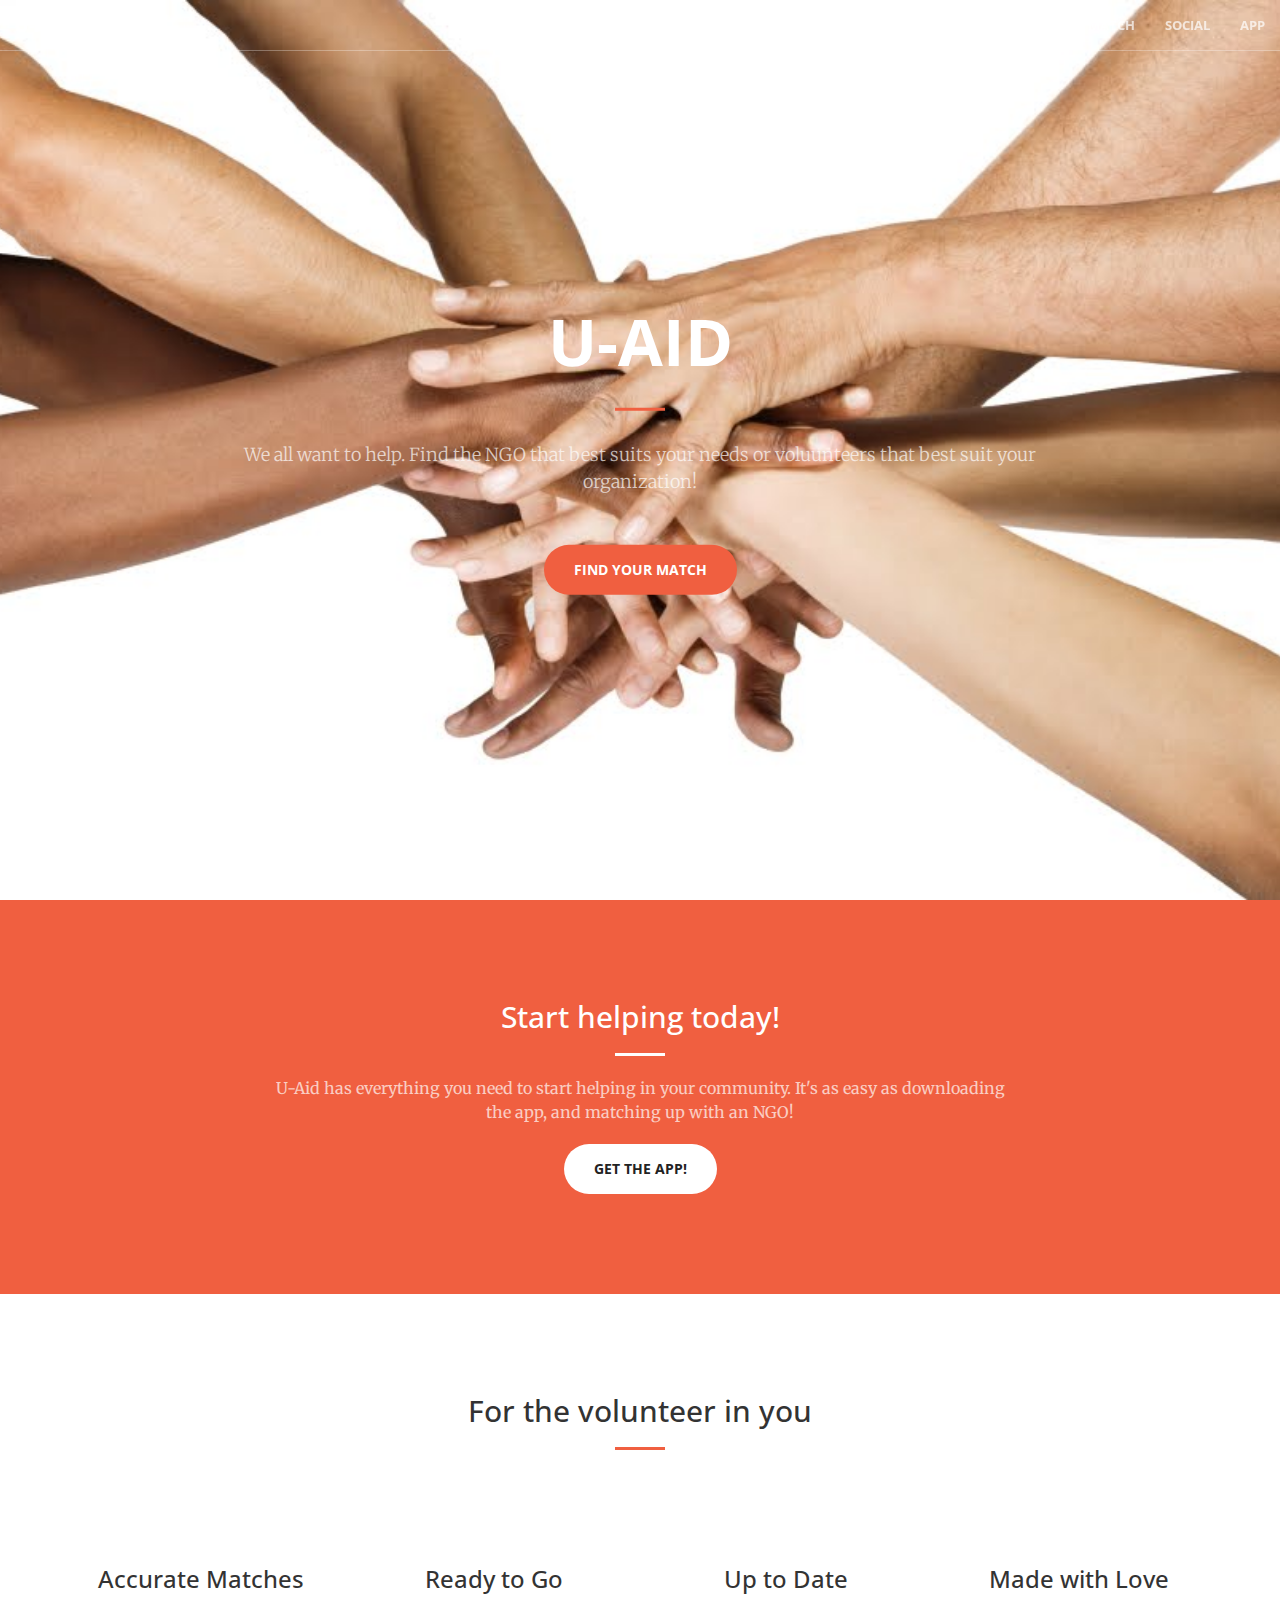
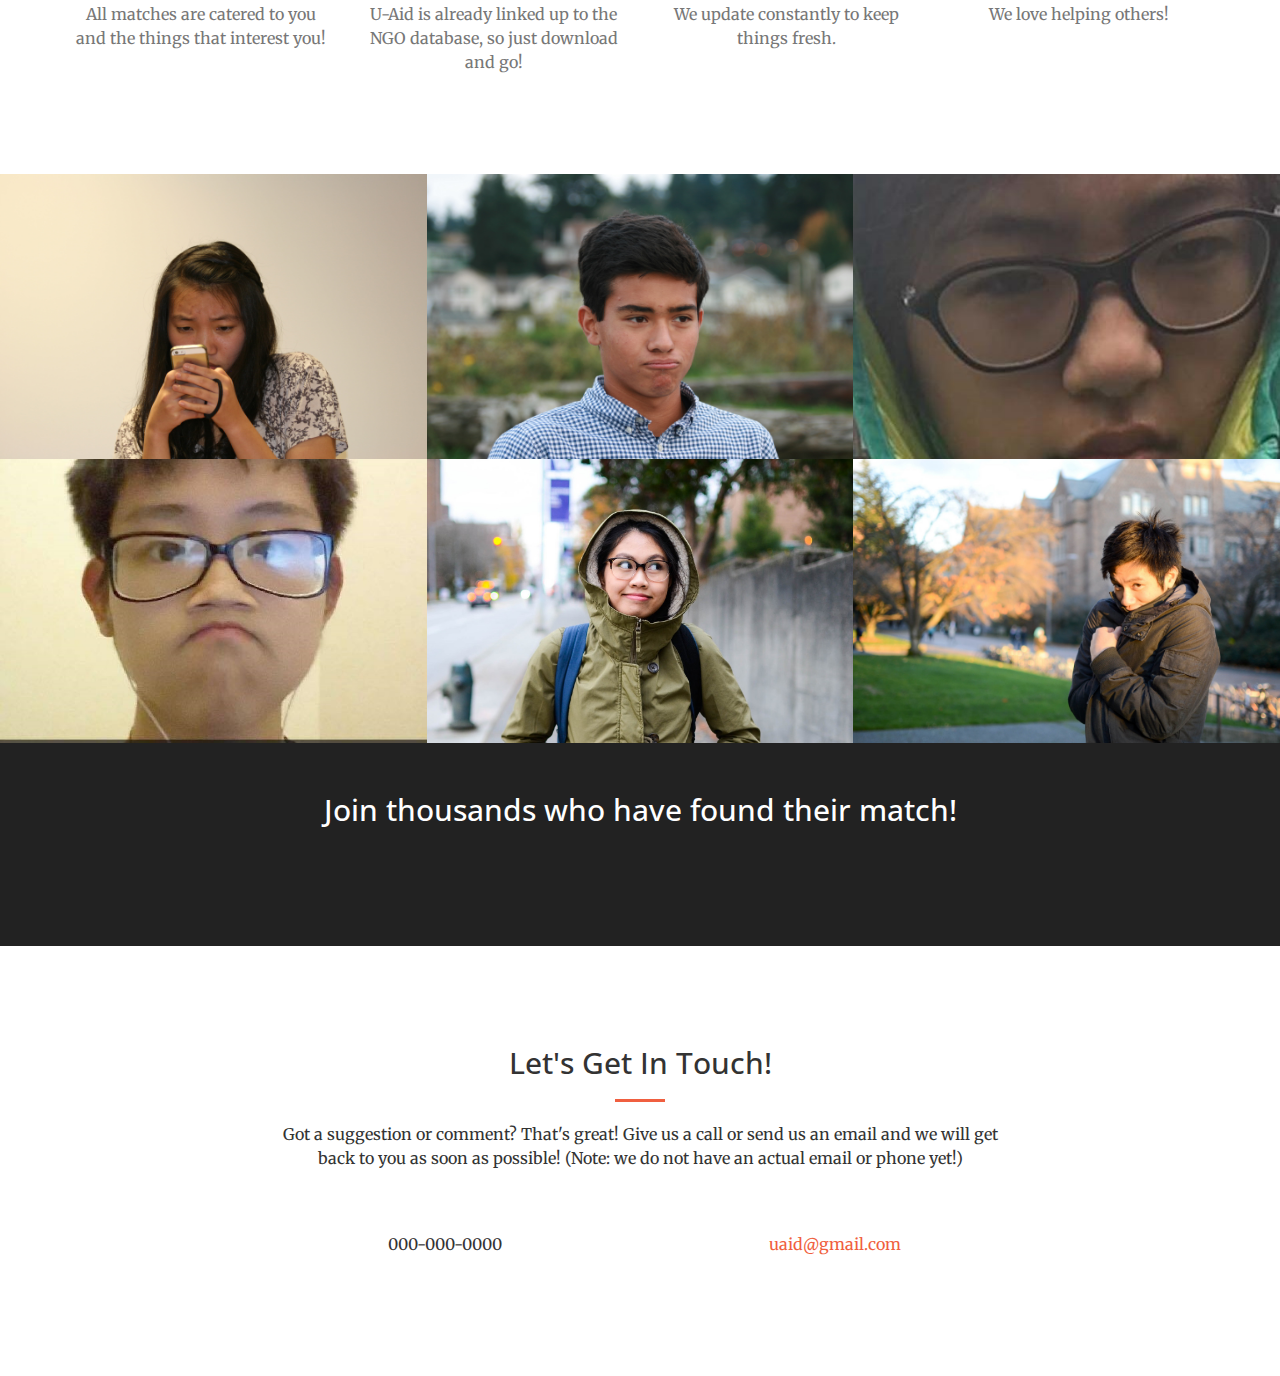
==== index.html @ 9ac2a910 "initial commit with homepage" ====
<!DOCTYPE html>
<html lang="en">

<head>

    <meta charset="utf-8">
    <meta http-equiv="X-UA-Compatible" content="IE=edge">
    <meta name="viewport" content="width=device-width, initial-scale=1">
    <meta name="description" content="">
    <meta name="author" content="">

    <title>U-Aid</title>

    <!-- Bootstrap Core CSS -->
    <link rel="stylesheet" href="css/bootstrap.min.css" type="text/css">

    <!-- Custom Fonts -->
    <link href='http://fonts.googleapis.com/css?family=Open+Sans:300italic,400italic,600italic,700italic,800italic,400,300,600,700,800' rel='stylesheet' type='text/css'>
    <link href='http://fonts.googleapis.com/css?family=Merriweather:400,300,300italic,400italic,700,700italic,900,900italic' rel='stylesheet' type='text/css'>
    <link rel="stylesheet" href="font-awesome/css/font-awesome.min.css" type="text/css">

    <!-- Plugin CSS -->
    <link rel="stylesheet" href="css/animate.min.css" type="text/css">

    <!-- Custom CSS -->
    <link rel="stylesheet" href="css/creative.css" type="text/css">

    <!-- HTML5 Shim and Respond.js IE8 support of HTML5 elements and media queries -->
    <!-- WARNING: Respond.js doesn't work if you view the page via file:// -->
    <!--[if lt IE 9]>
        <script src="https://oss.maxcdn.com/libs/html5shiv/3.7.0/html5shiv.js"></script>
        <script src="https://oss.maxcdn.com/libs/respond.js/1.4.2/respond.min.js"></script>
    <![endif]-->

</head>

<body id="page-top">

    <nav id="mainNav" class="navbar navbar-default navbar-fixed-top">
        <div class="container-fluid">
            <!-- Brand and toggle get grouped for better mobile display -->
            <div class="navbar-header">
                <button type="button" class="navbar-toggle collapsed" data-toggle="collapse" data-target="#bs-example-navbar-collapse-1">
                    <span class="sr-only">Toggle navigation</span>
                    <span class="icon-bar"></span>
                    <span class="icon-bar"></span>
                    <span class="icon-bar"></span>
                </button>
                <a class="navbar-brand page-scroll" href="#page-top">U-Aid</a>
            </div>

            <!-- Collect the nav links, forms, and other content for toggling -->
            <div class="collapse navbar-collapse" id="bs-example-navbar-collapse-1">
                <ul class="nav navbar-nav navbar-right">
                    <li>
                        <a class="page-scroll" href="#about">About</a>
                    </li>
                    <li>
                        <a class="page-scroll" href="#services">Find your Match</a>
                    </li>
                    <li>
                        <a class="page-scroll" href="#portfolio">Social</a>
                    </li>
                    <li>
                        <a class="page-scroll" href="#contact">App</a>
                    </li>
                </ul>
            </div>
            <!-- /.navbar-collapse -->
        </div>
        <!-- /.container-fluid -->
    </nav>

    <header>
        <div class="header-content">
            <div class="header-content-inner">
                <h1>U-Aid</h1>
                <hr>
                <p>We all want to help. Find the NGO that best suits your needs or voluunteers that best suit your organization!</p>
                <a href="#about" class="btn btn-primary btn-xl page-scroll">Find your match</a>
            </div>
        </div>
    </header>

    <section class="bg-primary" id="about">
        <div class="container">
            <div class="row">
                <div class="col-lg-8 col-lg-offset-2 text-center">
                    <h2 class="section-heading">Start helping today!</h2>
                    <hr class="light">
                    <p class="text-faded">U-Aid has everything you need to start helping in your community. It's as easy as downloading the app, and matching up with an NGO!</p>
                    <a href="#Portfolio" class="btn btn-default btn-xl">Get the app!</a>
                </div>
            </div>
        </div>
    </section>

    <section id="services">
        <div class="container">
            <div class="row">
                <div class="col-lg-12 text-center">
                    <h2 class="section-heading">For the volunteer in you</h2>
                    <hr class="primary">
                </div>
            </div>
        </div>
        <div class="container">
            <div class="row">
                <div class="col-lg-3 col-md-6 text-center">
                    <div class="service-box">
                        <i class="fa fa-4x fa-diamond wow bounceIn text-primary"></i>
                        <h3>Accurate Matches</h3>
                        <p class="text-muted">All matches are catered to you and the things that interest you!</p>
                    </div>
                </div>
                <div class="col-lg-3 col-md-6 text-center">
                    <div class="service-box">
                        <i class="fa fa-4x fa-paper-plane wow bounceIn text-primary" data-wow-delay=".1s"></i>
                        <h3>Ready to Go</h3>
                        <p class="text-muted">U-Aid is already linked up to the NGO database, so just download and go!</p>
                    </div>
                </div>
                <div class="col-lg-3 col-md-6 text-center">
                    <div class="service-box">
                        <i class="fa fa-4x fa-newspaper-o wow bounceIn text-primary" data-wow-delay=".2s"></i>
                        <h3>Up to Date</h3>
                        <p class="text-muted">We update constantly to keep things fresh.</p>
                    </div>
                </div>
                <div class="col-lg-3 col-md-6 text-center">
                    <div class="service-box">
                        <i class="fa fa-4x fa-heart wow bounceIn text-primary" data-wow-delay=".3s"></i>
                        <h3>Made with Love</h3>
                        <p class="text-muted">We love helping others!</p>
                    </div>
                </div>
            </div>
        </div>
    </section>

    <section class="no-padding" id="portfolio">
        <div class="container-fluid">
            <div class="row no-gutter">
                <div class="col-lg-4 col-sm-6">
                    <a href="#" class="portfolio-box">
                        <img src="img/portfolio/1.jpg" class="img-responsive" alt="">
                        <div class="portfolio-box-caption">
                            <div class="portfolio-box-caption-content">
                                <div class="project-category text-faded">
                                    Katherine
                                </div>
                                <div class="project-name">
                                    Found her match with Un TECHO!
                                </div>
                            </div>
                        </div>
                    </a>
                </div>
                <div class="col-lg-4 col-sm-6">
                    <a href="#" class="portfolio-box">
                        <img src="img/portfolio/2.jpg" class="img-responsive" alt="">
                        <div class="portfolio-box-caption">
                            <div class="portfolio-box-caption-content">
                                <div class="project-category text-faded">
                                    Oliver
                                </div>
                                <div class="project-name">
                                    Wants to provide school tutoring!
                                </div>
                            </div>
                        </div>
                    </a>
                </div>
                <div class="col-lg-4 col-sm-6">
                    <a href="#" class="portfolio-box">
                        <img src="img/portfolio/3.jpg" class="img-responsive" alt="">
                        <div class="portfolio-box-caption">
                            <div class="portfolio-box-caption-content">
                                <div class="project-category text-faded">
                                    Allison
                                </div>
                                <div class="project-name">
                                    Really likes helping others
                                </div>
                            </div>
                        </div>
                    </a>
                </div>
                <div class="col-lg-4 col-sm-6">
                    <a href="#" class="portfolio-box">
                        <img src="img/portfolio/4.jpg" class="img-responsive" alt="">
                        <div class="portfolio-box-caption">
                            <div class="portfolio-box-caption-content">
                                <div class="project-category text-faded">
                                    Alex
                                </div>
                                <div class="project-name">
                                    Found his match with Fundacion SI!
                                </div>
                            </div>
                        </div>
                    </a>
                </div>
                <div class="col-lg-4 col-sm-6">
                    <a href="#" class="portfolio-box">
                        <img src="img/portfolio/5.jpg" class="img-responsive" alt="">
                        <div class="portfolio-box-caption">
                            <div class="portfolio-box-caption-content">
                                <div class="project-category text-faded">
                                    Reine
                                </div>
                                <div class="project-name">
                                    Found her match with her passion for photography!
                                </div>
                            </div>
                        </div>
                    </a>
                </div>
                <div class="col-lg-4 col-sm-6">
                    <a href="#" class="portfolio-box">
                        <img src="img/portfolio/6.jpg" class="img-responsive" alt="">
                        <div class="portfolio-box-caption">
                            <div class="portfolio-box-caption-content">
                                <div class="project-category text-faded">
                                    Howard
                                </div>
                                <div class="project-name">
                                    Found his match with Proyecto Persiana
                                </div>
                            </div>
                        </div>
                    </a>
                </div>
            </div>
        </div>
    </section>

    <aside class="bg-dark">
        <div class="container text-center">
            <div class="call-to-action">
                <h2>Join thousands who have found their match!</h2>
                <a href="#" class="btn btn-default btn-xl wow tada">Get the App!</a>
            </div>
        </div>
    </aside>

    <section id="contact">
        <div class="container">
            <div class="row">
                <div class="col-lg-8 col-lg-offset-2 text-center">
                    <h2 class="section-heading">Let's Get In Touch!</h2>
                    <hr class="primary">
                    <p>Got a suggestion or comment? That's great! Give us a call or send us an email and we will get back to you as soon as possible! (Note: we do not have an actual email or phone yet!)</p>
                </div>
                <div class="col-lg-4 col-lg-offset-2 text-center">
                    <i class="fa fa-phone fa-3x wow bounceIn"></i>
                    <p>000-000-0000</p>
                </div>
                <div class="col-lg-4 text-center">
                    <i class="fa fa-envelope-o fa-3x wow bounceIn" data-wow-delay=".1s"></i>
                    <p><a href="mailto:your-email@your-domain.com">uaid@gmail.com</a></p>
                </div>
            </div>
        </div>
    </section>

    <!-- jQuery -->
    <script src="js/jquery.js"></script>

    <!-- Bootstrap Core JavaScript -->
    <script src="js/bootstrap.min.js"></script>

    <!-- Plugin JavaScript -->
    <script src="js/jquery.easing.min.js"></script>
    <script src="js/jquery.fittext.js"></script>
    <script src="js/wow.min.js"></script>

    <!-- Custom Theme JavaScript -->
    <script src="js/creative.js"></script>

</html>
---- css/creative.css ----
/*!
 * Start Bootstrap - Creative Bootstrap Theme (http://startbootstrap.com)
 * Code licensed under the Apache License v2.0.
 * For details, see http://www.apache.org/licenses/LICENSE-2.0.
 */

html,
body {
    width: 100%;
    height: 100%;
}

::-webkit-scrollbar {
    display: none;
}

body {
    font-family: Merriweather,'Helvetica Neue',Arial,sans-serif;
}

hr {
    max-width: 50px;
    border-color: #f05f40;
    border-width: 3px;
}

hr.light {
    border-color: #fff;
}

a {
    color: #f05f40;
    -webkit-transition: all .35s;
    -moz-transition: all .35s;
    transition: all .35s;
}

a:hover,
a:focus {
    color: #eb3812;
}

h1,
h2,
h3,
h4,
h5,
h6 {
    font-family: 'Open Sans','Helvetica Neue',Arial,sans-serif;
}

p {
    margin-bottom: 20px;
    font-size: 16px;
    line-height: 1.5;
}

.bg-primary {
    background-color: #f05f40;
}

.bg-dark {
    color: #fff;
    background-color: #222;
}

.text-faded {
    color: rgba(255,255,255,.7);
}

section {
    padding: 100px 0;
}

aside {
    padding: 50px 0;
}

.no-padding {
    padding: 0;
}

.navbar-default {
    border-color: rgba(34,34,34,.05);
    font-family: 'Open Sans','Helvetica Neue',Arial,sans-serif;
    background-color: #fff;
    -webkit-transition: all .35s;
    -moz-transition: all .35s;
    transition: all .35s;
}

.navbar-default .navbar-header .navbar-brand {
    text-transform: uppercase;
    font-family: 'Open Sans','Helvetica Neue',Arial,sans-serif;
    font-weight: 700;
    color: #f05f40;
}

.navbar-default .navbar-header .navbar-brand:hover,
.navbar-default .navbar-header .navbar-brand:focus {
    color: #eb3812;
}

.navbar-default .nav > li>a,
.navbar-default .nav>li>a:focus {
    text-transform: uppercase;
    font-size: 13px;
    font-weight: 700;
    color: #222;
}

.navbar-default .nav > li>a:hover,
.navbar-default .nav>li>a:focus:hover {
    color: #f05f40;
}

.navbar-default .nav > li.active>a,
.navbar-default .nav>li.active>a:focus {
    color: #f05f40!important;
    background-color: transparent;
}

.navbar-default .nav > li.active>a:hover,
.navbar-default .nav>li.active>a:focus:hover {
    background-color: transparent;
}

@media(min-width:768px) {
    .navbar-default {
        border-color: rgba(255,255,255,.3);
        background-color: transparent;
    }

    .navbar-default .navbar-header .navbar-brand {
        color: rgba(255,255,255,.7);
    }

    .navbar-default .navbar-header .navbar-brand:hover,
    .navbar-default .navbar-header .navbar-brand:focus {
        color: #fff;
    }

    .navbar-default .nav > li>a,
    .navbar-default .nav>li>a:focus {
        color: rgba(255,255,255,.7);
    }

    .navbar-default .nav > li>a:hover,
    .navbar-default .nav>li>a:focus:hover {
        color: #fff;
    }

    .navbar-default.affix {
        border-color: rgba(34,34,34,.05);
        background-color: #fff;
    }

    .navbar-default.affix .navbar-header .navbar-brand {
        font-size: 14px;
        color: #f05f40;
    }

    .navbar-default.affix .navbar-header .navbar-brand:hover,
    .navbar-default.affix .navbar-header .navbar-brand:focus {
        color: #eb3812;
    }

    .navbar-default.affix .nav > li>a,
    .navbar-default.affix .nav>li>a:focus {
        color: #222;
    }

    .navbar-default.affix .nav > li>a:hover,
    .navbar-default.affix .nav>li>a:focus:hover {
        color: #f05f40;
    }
}

header {
    position: relative;
    width: 100%;
    min-height: auto;
    text-align: center;
    color: #fff;
    background-image: url(../img/helping-hands.jpg);
    background-position: center;
    -webkit-background-size: cover;
    -moz-background-size: cover;
    background-size: cover;
    -o-background-size: cover;
}

header .header-content {
    position: relative;
    width: 100%;
    padding: 100px 15px;
    text-align: center;
}

header .header-content .header-content-inner h1 {
    margin-top: 0;
    margin-bottom: 0;
    text-transform: uppercase;
    font-weight: 700;
}

header .header-content .header-content-inner hr {
    margin: 30px auto;
}

header .header-content .header-content-inner p {
    margin-bottom: 50px;
    font-size: 16px;
    font-weight: 300;
    color: rgba(255,255,255,.7);
}

@media(min-width:768px) {
    header {
        min-height: 100%;
    }

    header .header-content {
        position: absolute;
        top: 50%;
        padding: 0 50px;
        -webkit-transform: translateY(-50%);
        -ms-transform: translateY(-50%);
        transform: translateY(-50%);
    }

    header .header-content .header-content-inner {
        margin-right: auto;
        margin-left: auto;
        max-width: 1000px;
    }

    header .header-content .header-content-inner p {
        margin-right: auto;
        margin-left: auto;
        max-width: 80%;
        font-size: 18px;
    }
}

.section-heading {
    margin-top: 0;
}

.service-box {
    margin: 50px auto 0;
    max-width: 400px;
}

@media(min-width:992px) {
    .service-box {
        margin: 20px auto 0;
    }
}

.service-box p {
    margin-bottom: 0;
}

.portfolio-box {
    display: block;
    position: relative;
    margin: 0 auto;
    max-width: 650px;
}

.portfolio-box .portfolio-box-caption {
    display: block;
    position: absolute;
    bottom: 0;
    width: 100%;
    height: 100%;
    text-align: center;
    color: #fff;
    opacity: 0;
    background: rgba(240,95,64,.9);
    -webkit-transition: all .35s;
    -moz-transition: all .35s;
    transition: all .35s;
}

.portfolio-box .portfolio-box-caption .portfolio-box-caption-content {
    position: absolute;
    top: 50%;
    width: 100%;
    text-align: center;
    transform: translateY(-50%);
}

.portfolio-box .portfolio-box-caption .portfolio-box-caption-content .project-category,
.portfolio-box .portfolio-box-caption .portfolio-box-caption-content .project-name {
    padding: 0 15px;
    font-family: 'Open Sans','Helvetica Neue',Arial,sans-serif;
}

.portfolio-box .portfolio-box-caption .portfolio-box-caption-content .project-category {
    text-transform: uppercase;
    font-size: 14px;
    font-weight: 600;
}

.portfolio-box .portfolio-box-caption .portfolio-box-caption-content .project-name {
    font-size: 18px;
}

.portfolio-box:hover .portfolio-box-caption {
    opacity: 1;
}

@media(min-width:768px) {
    .portfolio-box .portfolio-box-caption .portfolio-box-caption-content .project-category {
        font-size: 16px;
    }

    .portfolio-box .portfolio-box-caption .portfolio-box-caption-content .project-name {
        font-size: 22px;
    }
}

.call-to-action h2 {
    margin: 0 auto 20px;
}

.text-primary {
    color: #f05f40;
}

.no-gutter > [class*=col-] {
    padding-right: 0;
    padding-left: 0;
}

.btn-default {
    border-color: #fff;
    color: #222;
    background-color: #fff;
    -webkit-transition: all .35s;
    -moz-transition: all .35s;
    transition: all .35s;
}

.btn-default:hover,
.btn-default:focus,
.btn-default.focus,
.btn-default:active,
.btn-default.active,
.open > .dropdown-toggle.btn-default {
    border-color: #ededed;
    color: #222;
    background-color: #f2f2f2;
}

.btn-default:active,
.btn-default.active,
.open > .dropdown-toggle.btn-default {
    background-image: none;
}

.btn-default.disabled,
.btn-default[disabled],
fieldset[disabled] .btn-default,
.btn-default.disabled:hover,
.btn-default[disabled]:hover,
fieldset[disabled] .btn-default:hover,
.btn-default.disabled:focus,
.btn-default[disabled]:focus,
fieldset[disabled] .btn-default:focus,
.btn-default.disabled.focus,
.btn-default[disabled].focus,
fieldset[disabled] .btn-default.focus,
.btn-default.disabled:active,
.btn-default[disabled]:active,
fieldset[disabled] .btn-default:active,
.btn-default.disabled.active,
.btn-default[disabled].active,
fieldset[disabled] .btn-default.active {
    border-color: #fff;
    background-color: #fff;
}

.btn-default .badge {
    color: #fff;
    background-color: #222;
}

.btn-primary {
    border-color: #f05f40;
    color: #fff;
    background-color: #f05f40;
    -webkit-transition: all .35s;
    -moz-transition: all .35s;
    transition: all .35s;
}

.btn-primary:hover,
.btn-primary:focus,
.btn-primary.focus,
.btn-primary:active,
.btn-primary.active,
.open > .dropdown-toggle.btn-primary {
    border-color: #ed431f;
    color: #fff;
    background-color: #ee4b28;
}

.btn-primary:active,
.btn-primary.active,
.open > .dropdown-toggle.btn-primary {
    background-image: none;
}

.btn-primary.disabled,
.btn-primary[disabled],
fieldset[disabled] .btn-primary,
.btn-primary.disabled:hover,
.btn-primary[disabled]:hover,
fieldset[disabled] .btn-primary:hover,
.btn-primary.disabled:focus,
.btn-primary[disabled]:focus,
fieldset[disabled] .btn-primary:focus,
.btn-primary.disabled.focus,
.btn-primary[disabled].focus,
fieldset[disabled] .btn-primary.focus,
.btn-primary.disabled:active,
.btn-primary[disabled]:active,
fieldset[disabled] .btn-primary:active,
.btn-primary.disabled.active,
.btn-primary[disabled].active,
fieldset[disabled] .btn-primary.active {
    border-color: #f05f40;
    background-color: #f05f40;
}

.btn-primary .badge {
    color: #f05f40;
    background-color: #fff;
}

.btn {
    border: 0;
    border-radius: 300px;
    text-transform: uppercase;
    font-family: 'Open Sans','Helvetica Neue',Arial,sans-serif;
    font-weight: 700;
}

.btn-xl {
    padding: 15px 30px;
}

::-moz-selection {
    text-shadow: none;
    color: #fff;
    background: #222;
}

::selection {
    text-shadow: none;
    color: #fff;
    background: #222;
}

img::selection {
    color: #fff;
    background: 0 0;
}

img::-moz-selection {
    color: #fff;
    background: 0 0;
}

body {
    webkit-tap-highlight-color: #222;
}
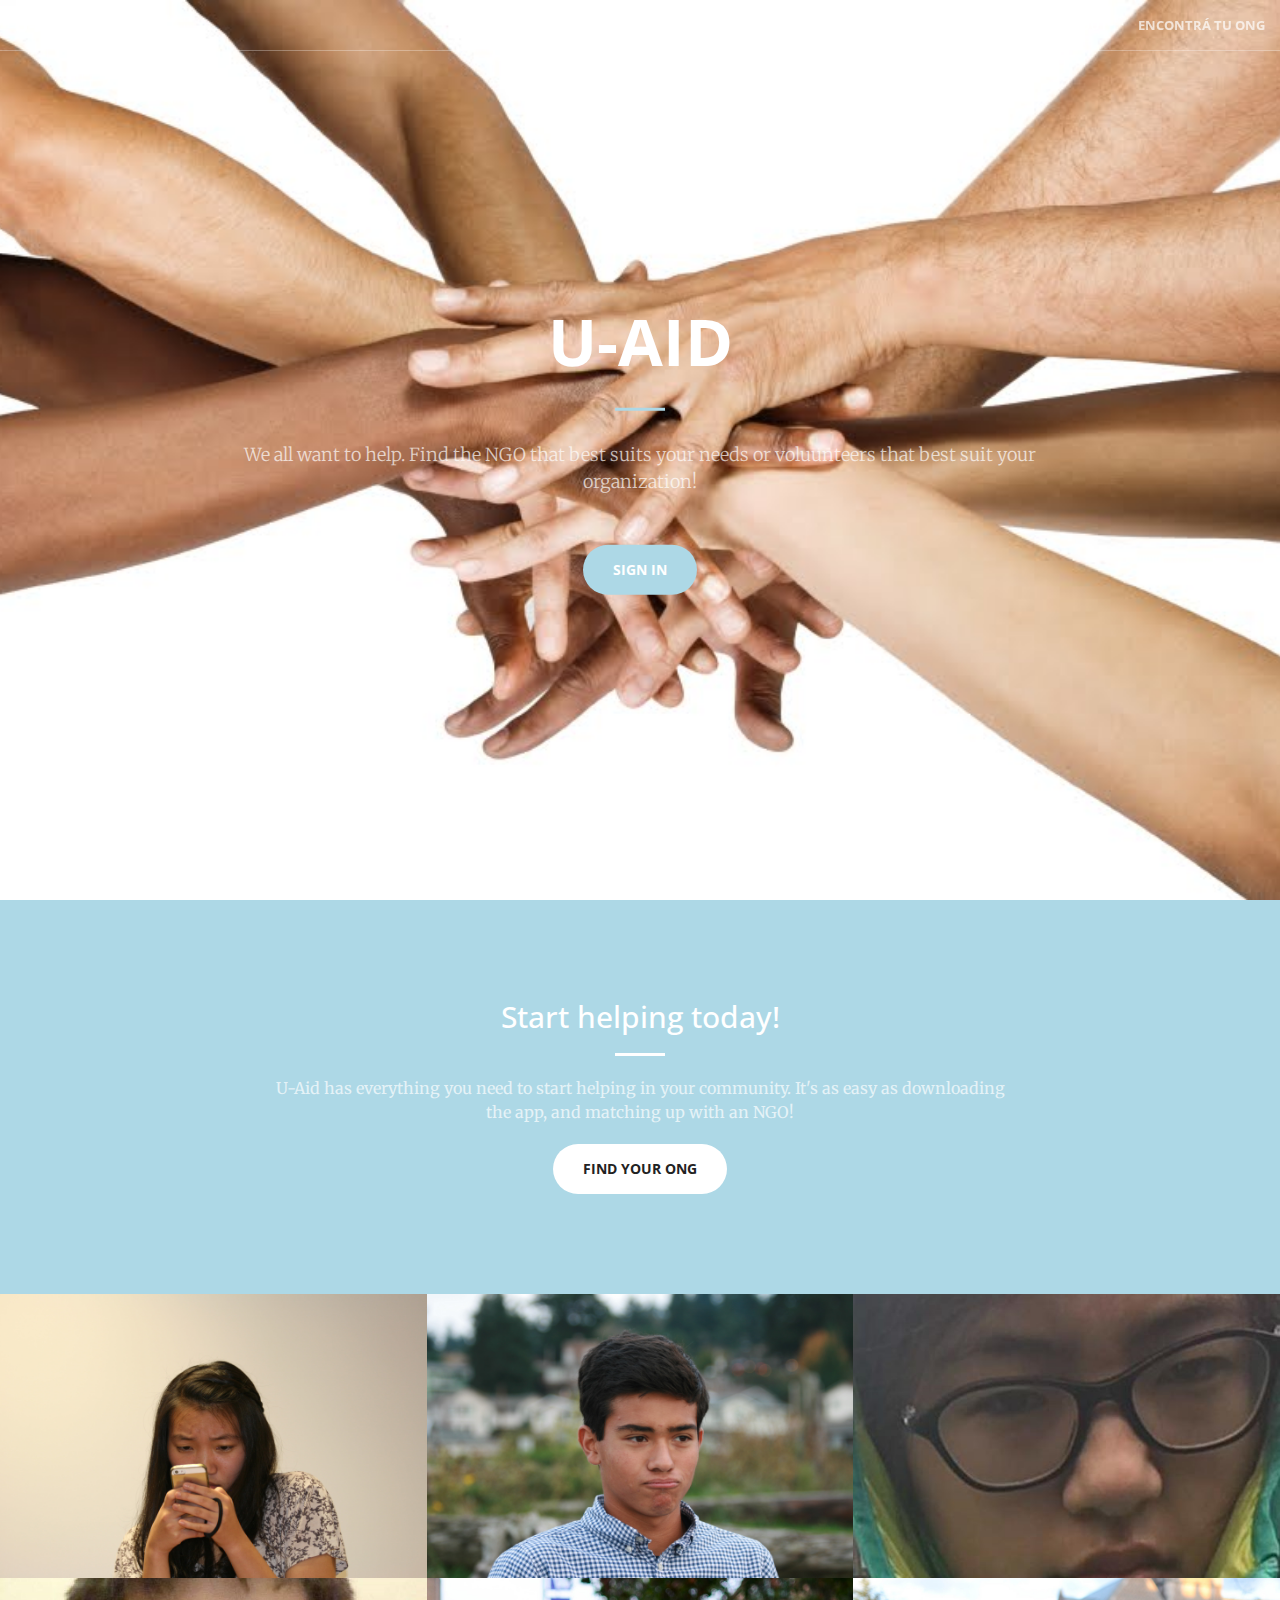
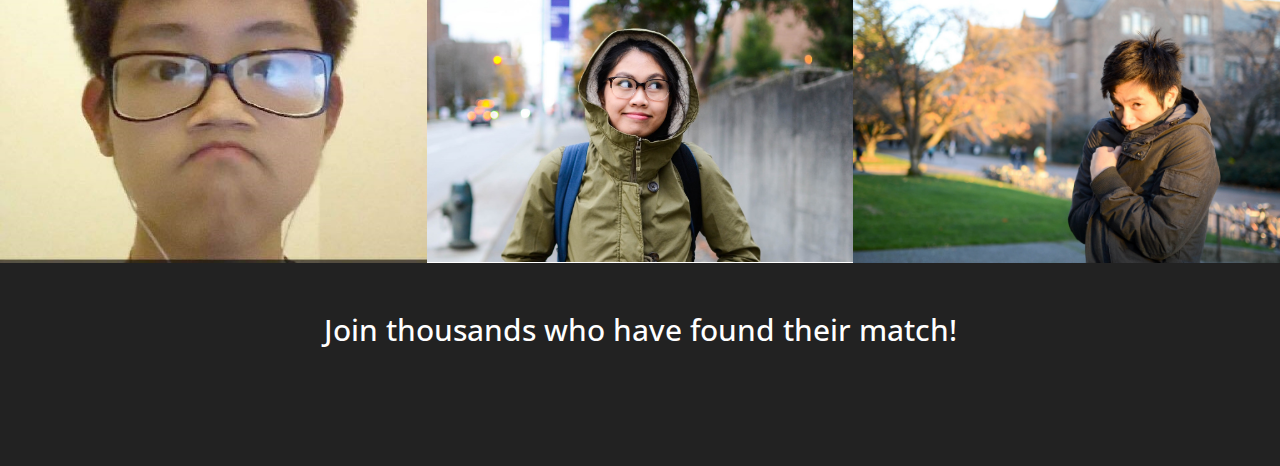
==== commit 06d71af8: "primeros cambios" ====
--- a/index.html
+++ b/index.html
@@ -56,13 +56,7 @@
                         <a class="page-scroll" href="#about">About</a>
                     </li>
                     <li>
-                        <a class="page-scroll" href="#services">Find your Match</a>
-                    </li>
-                    <li>
-                        <a class="page-scroll" href="#portfolio">Social</a>
-                    </li>
-                    <li>
-                        <a class="page-scroll" href="#contact">App</a>
+                        <a class="page-scroll" href="#services">Encontrá tu ONG</a>
                     </li>
                 </ul>
             </div>
@@ -77,7 +71,7 @@
                 <h1>U-Aid</h1>
                 <hr>
                 <p>We all want to help. Find the NGO that best suits your needs or voluunteers that best suit your organization!</p>
-                <a href="#about" class="btn btn-primary btn-xl page-scroll">Find your match</a>
+                <a href="#about" class="btn btn-primary btn-xl page-scroll">Sign In</a>
             </div>
         </div>
     </header>
@@ -89,50 +83,7 @@
                     <h2 class="section-heading">Start helping today!</h2>
                     <hr class="light">
                     <p class="text-faded">U-Aid has everything you need to start helping in your community. It's as easy as downloading the app, and matching up with an NGO!</p>
-                    <a href="#Portfolio" class="btn btn-default btn-xl">Get the app!</a>
-                </div>
-            </div>
-        </div>
-    </section>
-
-    <section id="services">
-        <div class="container">
-            <div class="row">
-                <div class="col-lg-12 text-center">
-                    <h2 class="section-heading">For the volunteer in you</h2>
-                    <hr class="primary">
-                </div>
-            </div>
-        </div>
-        <div class="container">
-            <div class="row">
-                <div class="col-lg-3 col-md-6 text-center">
-                    <div class="service-box">
-                        <i class="fa fa-4x fa-diamond wow bounceIn text-primary"></i>
-                        <h3>Accurate Matches</h3>
-                        <p class="text-muted">All matches are catered to you and the things that interest you!</p>
-                    </div>
-                </div>
-                <div class="col-lg-3 col-md-6 text-center">
-                    <div class="service-box">
-                        <i class="fa fa-4x fa-paper-plane wow bounceIn text-primary" data-wow-delay=".1s"></i>
-                        <h3>Ready to Go</h3>
-                        <p class="text-muted">U-Aid is already linked up to the NGO database, so just download and go!</p>
-                    </div>
-                </div>
-                <div class="col-lg-3 col-md-6 text-center">
-                    <div class="service-box">
-                        <i class="fa fa-4x fa-newspaper-o wow bounceIn text-primary" data-wow-delay=".2s"></i>
-                        <h3>Up to Date</h3>
-                        <p class="text-muted">We update constantly to keep things fresh.</p>
-                    </div>
-                </div>
-                <div class="col-lg-3 col-md-6 text-center">
-                    <div class="service-box">
-                        <i class="fa fa-4x fa-heart wow bounceIn text-primary" data-wow-delay=".3s"></i>
-                        <h3>Made with Love</h3>
-                        <p class="text-muted">We love helping others!</p>
-                    </div>
+                    <a href="#Portfolio" class="btn btn-default btn-xl">Find your ONG</a>
                 </div>
             </div>
         </div>
@@ -239,30 +190,10 @@
         <div class="container text-center">
             <div class="call-to-action">
                 <h2>Join thousands who have found their match!</h2>
-                <a href="#" class="btn btn-default btn-xl wow tada">Get the App!</a>
+                <a href="#" class="btn btn-default btn-xl wow tada">Empezá a Donar</a>
             </div>
         </div>
     </aside>
-
-    <section id="contact">
-        <div class="container">
-            <div class="row">
-                <div class="col-lg-8 col-lg-offset-2 text-center">
-                    <h2 class="section-heading">Let's Get In Touch!</h2>
-                    <hr class="primary">
-                    <p>Got a suggestion or comment? That's great! Give us a call or send us an email and we will get back to you as soon as possible! (Note: we do not have an actual email or phone yet!)</p>
-                </div>
-                <div class="col-lg-4 col-lg-offset-2 text-center">
-                    <i class="fa fa-phone fa-3x wow bounceIn"></i>
-                    <p>000-000-0000</p>
-                </div>
-                <div class="col-lg-4 text-center">
-                    <i class="fa fa-envelope-o fa-3x wow bounceIn" data-wow-delay=".1s"></i>
-                    <p><a href="mailto:your-email@your-domain.com">uaid@gmail.com</a></p>
-                </div>
-            </div>
-        </div>
-    </section>
 
     <!-- jQuery -->
     <script src="js/jquery.js"></script>
--- a/css/creative.css
+++ b/css/creative.css
@@ -3,478 +3,481 @@
  * Code licensed under the Apache License v2.0.
  * For details, see http://www.apache.org/licenses/LICENSE-2.0.
  */
-
-html,
-body {
-    width: 100%;
-    height: 100%;
-}
-
-::-webkit-scrollbar {
-    display: none;
-}
-
-body {
-    font-family: Merriweather,'Helvetica Neue',Arial,sans-serif;
-}
-
-hr {
-    max-width: 50px;
-    border-color: #f05f40;
-    border-width: 3px;
-}
-
-hr.light {
-    border-color: #fff;
-}
-
-a {
-    color: #f05f40;
-    -webkit-transition: all .35s;
-    -moz-transition: all .35s;
-    transition: all .35s;
-}
-
-a:hover,
-a:focus {
-    color: #eb3812;
-}
-
-h1,
-h2,
-h3,
-h4,
-h5,
-h6 {
-    font-family: 'Open Sans','Helvetica Neue',Arial,sans-serif;
-}
-
-p {
-    margin-bottom: 20px;
-    font-size: 16px;
-    line-height: 1.5;
-}
-
-.bg-primary {
-    background-color: #f05f40;
-}
-
-.bg-dark {
-    color: #fff;
-    background-color: #222;
-}
-
-.text-faded {
-    color: rgba(255,255,255,.7);
-}
-
-section {
-    padding: 100px 0;
-}
-
-aside {
-    padding: 50px 0;
-}
-
-.no-padding {
-    padding: 0;
-}
-
-.navbar-default {
-    border-color: rgba(34,34,34,.05);
-    font-family: 'Open Sans','Helvetica Neue',Arial,sans-serif;
-    background-color: #fff;
-    -webkit-transition: all .35s;
-    -moz-transition: all .35s;
-    transition: all .35s;
-}
-
-.navbar-default .navbar-header .navbar-brand {
-    text-transform: uppercase;
-    font-family: 'Open Sans','Helvetica Neue',Arial,sans-serif;
-    font-weight: 700;
-    color: #f05f40;
-}
-
-.navbar-default .navbar-header .navbar-brand:hover,
-.navbar-default .navbar-header .navbar-brand:focus {
-    color: #eb3812;
-}
-
-.navbar-default .nav > li>a,
-.navbar-default .nav>li>a:focus {
-    text-transform: uppercase;
-    font-size: 13px;
-    font-weight: 700;
-    color: #222;
-}
-
-.navbar-default .nav > li>a:hover,
-.navbar-default .nav>li>a:focus:hover {
-    color: #f05f40;
-}
-
-.navbar-default .nav > li.active>a,
-.navbar-default .nav>li.active>a:focus {
-    color: #f05f40!important;
-    background-color: transparent;
-}
-
-.navbar-default .nav > li.active>a:hover,
-.navbar-default .nav>li.active>a:focus:hover {
-    background-color: transparent;
-}
-
-@media(min-width:768px) {
-    .navbar-default {
-        border-color: rgba(255,255,255,.3);
-        background-color: transparent;
-    }
-
-    .navbar-default .navbar-header .navbar-brand {
-        color: rgba(255,255,255,.7);
-    }
-
-    .navbar-default .navbar-header .navbar-brand:hover,
-    .navbar-default .navbar-header .navbar-brand:focus {
-        color: #fff;
-    }
-
-    .navbar-default .nav > li>a,
-    .navbar-default .nav>li>a:focus {
-        color: rgba(255,255,255,.7);
-    }
-
-    .navbar-default .nav > li>a:hover,
-    .navbar-default .nav>li>a:focus:hover {
-        color: #fff;
-    }
-
-    .navbar-default.affix {
-        border-color: rgba(34,34,34,.05);
-        background-color: #fff;
-    }
-
-    .navbar-default.affix .navbar-header .navbar-brand {
-        font-size: 14px;
-        color: #f05f40;
-    }
-
-    .navbar-default.affix .navbar-header .navbar-brand:hover,
-    .navbar-default.affix .navbar-header .navbar-brand:focus {
-        color: #eb3812;
-    }
-
-    .navbar-default.affix .nav > li>a,
-    .navbar-default.affix .nav>li>a:focus {
-        color: #222;
-    }
-
-    .navbar-default.affix .nav > li>a:hover,
-    .navbar-default.affix .nav>li>a:focus:hover {
-        color: #f05f40;
-    }
-}
-
-header {
-    position: relative;
-    width: 100%;
-    min-height: auto;
-    text-align: center;
-    color: #fff;
-    background-image: url(../img/helping-hands.jpg);
-    background-position: center;
-    -webkit-background-size: cover;
-    -moz-background-size: cover;
-    background-size: cover;
-    -o-background-size: cover;
-}
-
-header .header-content {
-    position: relative;
-    width: 100%;
-    padding: 100px 15px;
+title {
     text-align: center;
 }
 
-header .header-content .header-content-inner h1 {
-    margin-top: 0;
-    margin-bottom: 0;
-    text-transform: uppercase;
-    font-weight: 700;
-}
-
-header .header-content .header-content-inner hr {
-    margin: 30px auto;
-}
-
-header .header-content .header-content-inner p {
-    margin-bottom: 50px;
-    font-size: 16px;
-    font-weight: 300;
-    color: rgba(255,255,255,.7);
-}
-
-@media(min-width:768px) {
-    header {
-        min-height: 100%;
-    }
-
-    header .header-content {
-        position: absolute;
-        top: 50%;
-        padding: 0 50px;
-        -webkit-transform: translateY(-50%);
-        -ms-transform: translateY(-50%);
-        transform: translateY(-50%);
-    }
-
-    header .header-content .header-content-inner {
-        margin-right: auto;
-        margin-left: auto;
-        max-width: 1000px;
-    }
-
-    header .header-content .header-content-inner p {
-        margin-right: auto;
-        margin-left: auto;
-        max-width: 80%;
-        font-size: 18px;
-    }
-}
-
-.section-heading {
-    margin-top: 0;
-}
-
-.service-box {
-    margin: 50px auto 0;
-    max-width: 400px;
-}
-
-@media(min-width:992px) {
-    .service-box {
-        margin: 20px auto 0;
-    }
-}
-
-.service-box p {
-    margin-bottom: 0;
-}
-
-.portfolio-box {
-    display: block;
-    position: relative;
-    margin: 0 auto;
-    max-width: 650px;
-}
-
-.portfolio-box .portfolio-box-caption {
-    display: block;
-    position: absolute;
-    bottom: 0;
-    width: 100%;
-    height: 100%;
-    text-align: center;
-    color: #fff;
-    opacity: 0;
-    background: rgba(240,95,64,.9);
-    -webkit-transition: all .35s;
-    -moz-transition: all .35s;
-    transition: all .35s;
-}
-
-.portfolio-box .portfolio-box-caption .portfolio-box-caption-content {
-    position: absolute;
-    top: 50%;
-    width: 100%;
-    text-align: center;
-    transform: translateY(-50%);
-}
-
-.portfolio-box .portfolio-box-caption .portfolio-box-caption-content .project-category,
-.portfolio-box .portfolio-box-caption .portfolio-box-caption-content .project-name {
-    padding: 0 15px;
-    font-family: 'Open Sans','Helvetica Neue',Arial,sans-serif;
-}
-
-.portfolio-box .portfolio-box-caption .portfolio-box-caption-content .project-category {
-    text-transform: uppercase;
-    font-size: 14px;
-    font-weight: 600;
-}
-
-.portfolio-box .portfolio-box-caption .portfolio-box-caption-content .project-name {
-    font-size: 18px;
-}
-
-.portfolio-box:hover .portfolio-box-caption {
-    opacity: 1;
-}
-
-@media(min-width:768px) {
-    .portfolio-box .portfolio-box-caption .portfolio-box-caption-content .project-category {
-        font-size: 16px;
-    }
-
-    .portfolio-box .portfolio-box-caption .portfolio-box-caption-content .project-name {
-        font-size: 22px;
-    }
-}
-
-.call-to-action h2 {
-    margin: 0 auto 20px;
-}
-
-.text-primary {
-    color: #f05f40;
-}
-
-.no-gutter > [class*=col-] {
-    padding-right: 0;
-    padding-left: 0;
-}
-
-.btn-default {
-    border-color: #fff;
-    color: #222;
-    background-color: #fff;
-    -webkit-transition: all .35s;
-    -moz-transition: all .35s;
-    transition: all .35s;
-}
-
-.btn-default:hover,
-.btn-default:focus,
-.btn-default.focus,
-.btn-default:active,
-.btn-default.active,
-.open > .dropdown-toggle.btn-default {
-    border-color: #ededed;
-    color: #222;
-    background-color: #f2f2f2;
-}
-
-.btn-default:active,
-.btn-default.active,
-.open > .dropdown-toggle.btn-default {
-    background-image: none;
-}
-
-.btn-default.disabled,
-.btn-default[disabled],
-fieldset[disabled] .btn-default,
-.btn-default.disabled:hover,
-.btn-default[disabled]:hover,
-fieldset[disabled] .btn-default:hover,
-.btn-default.disabled:focus,
-.btn-default[disabled]:focus,
-fieldset[disabled] .btn-default:focus,
-.btn-default.disabled.focus,
-.btn-default[disabled].focus,
-fieldset[disabled] .btn-default.focus,
-.btn-default.disabled:active,
-.btn-default[disabled]:active,
-fieldset[disabled] .btn-default:active,
-.btn-default.disabled.active,
-.btn-default[disabled].active,
-fieldset[disabled] .btn-default.active {
-    border-color: #fff;
-    background-color: #fff;
-}
-
-.btn-default .badge {
-    color: #fff;
-    background-color: #222;
-}
-
-.btn-primary {
-    border-color: #f05f40;
-    color: #fff;
-    background-color: #f05f40;
-    -webkit-transition: all .35s;
-    -moz-transition: all .35s;
-    transition: all .35s;
-}
-
-.btn-primary:hover,
-.btn-primary:focus,
-.btn-primary.focus,
-.btn-primary:active,
-.btn-primary.active,
-.open > .dropdown-toggle.btn-primary {
-    border-color: #ed431f;
-    color: #fff;
-    background-color: #ee4b28;
-}
-
-.btn-primary:active,
-.btn-primary.active,
-.open > .dropdown-toggle.btn-primary {
-    background-image: none;
-}
-
-.btn-primary.disabled,
-.btn-primary[disabled],
-fieldset[disabled] .btn-primary,
-.btn-primary.disabled:hover,
-.btn-primary[disabled]:hover,
-fieldset[disabled] .btn-primary:hover,
-.btn-primary.disabled:focus,
-.btn-primary[disabled]:focus,
-fieldset[disabled] .btn-primary:focus,
-.btn-primary.disabled.focus,
-.btn-primary[disabled].focus,
-fieldset[disabled] .btn-primary.focus,
-.btn-primary.disabled:active,
-.btn-primary[disabled]:active,
-fieldset[disabled] .btn-primary:active,
-.btn-primary.disabled.active,
-.btn-primary[disabled].active,
-fieldset[disabled] .btn-primary.active {
-    border-color: #f05f40;
-    background-color: #f05f40;
-}
-
-.btn-primary .badge {
-    color: #f05f40;
-    background-color: #fff;
-}
-
-.btn {
-    border: 0;
-    border-radius: 300px;
-    text-transform: uppercase;
-    font-family: 'Open Sans','Helvetica Neue',Arial,sans-serif;
-    font-weight: 700;
-}
-
-.btn-xl {
-    padding: 15px 30px;
-}
-
-::-moz-selection {
-    text-shadow: none;
-    color: #fff;
-    background: #222;
-}
-
-::selection {
-    text-shadow: none;
-    color: #fff;
-    background: #222;
-}
-
-img::selection {
-    color: #fff;
-    background: 0 0;
-}
-
-img::-moz-selection {
-    color: #fff;
-    background: 0 0;
-}
-
-body {
-    webkit-tap-highlight-color: #222;
-}
+ html,
+ body {
+     width: 100%;
+     height: 100%;
+ }
+ 
+ ::-webkit-scrollbar {
+     display: none;
+ }
+ 
+ body {
+     font-family: Merriweather,'Helvetica Neue',Arial,sans-serif;
+ }
+ 
+ hr {
+     max-width: 50px;
+     border-color: lightblue;
+     border-width: 3px;
+ }
+ 
+ hr.light {
+     border-color: #fff;
+ }
+ 
+ a {
+     color: lightblue;
+     -webkit-transition: all .35s;
+     -moz-transition: all .35s;
+     transition: all .35s;
+ }
+ 
+ a:hover,
+ a:focus {
+     color: lightblue;
+ }
+ 
+ h1,
+ h2,
+ h3,
+ h4,
+ h5,
+ h6 {
+     font-family: 'Open Sans','Helvetica Neue',Arial,sans-serif;
+ }
+ 
+ p {
+     margin-bottom: 20px;
+     font-size: 16px;
+     line-height: 1.5;
+ }
+ 
+ .bg-primary {
+     background-color:lightblue;
+ }
+ 
+ .bg-dark {
+     color: #fff;
+     background-color: #222;
+ }
+ 
+ .text-faded {
+     color: rgba(255,255,255,.7);
+ }
+ 
+ section {
+     padding: 100px 0;
+ }
+ 
+ aside {
+     padding: 50px 0;
+ }
+ 
+ .no-padding {
+     padding: 0;
+ }
+ 
+ .navbar-default {
+     border-color: rgba(34,34,34,.05);
+     font-family: 'Open Sans','Helvetica Neue',Arial,sans-serif;
+     background-color: #fff;
+     -webkit-transition: all .35s;
+     -moz-transition: all .35s;
+     transition: all .35s;
+ }
+ 
+ .navbar-default .navbar-header .navbar-brand {
+     text-transform: uppercase;
+     font-family: 'Open Sans','Helvetica Neue',Arial,sans-serif;
+     font-weight: 700;
+     color: lightblue;
+ }
+ 
+ .navbar-default .navbar-header .navbar-brand:hover,
+ .navbar-default .navbar-header .navbar-brand:focus {
+     color: lightblue;
+ }
+ 
+ .navbar-default .nav > li>a,
+ .navbar-default .nav>li>a:focus {
+     text-transform: uppercase;
+     font-size: 13px;
+     font-weight: 700;
+     color: #222;
+ }
+ 
+ .navbar-default .nav > li>a:hover,
+ .navbar-default .nav>li>a:focus:hover {
+     color: lightblue;
+ }
+ 
+ .navbar-default .nav > li.active>a,
+ .navbar-default .nav>li.active>a:focus {
+     color: lightblue!important;
+     background-color: transparent;
+ }
+ 
+ .navbar-default .nav > li.active>a:hover,
+ .navbar-default .nav>li.active>a:focus:hover {
+     background-color: transparent;
+ }
+ 
+ @media(min-width:768px) {
+     .navbar-default {
+         border-color: rgba(255,255,255,.3);
+         background-color: transparent;
+     }
+ 
+     .navbar-default .navbar-header .navbar-brand {
+         color: rgba(255,255,255,.7);
+     }
+ 
+     .navbar-default .navbar-header .navbar-brand:hover,
+     .navbar-default .navbar-header .navbar-brand:focus {
+         color: #fff;
+     }
+ 
+     .navbar-default .nav > li>a,
+     .navbar-default .nav>li>a:focus {
+         color: rgba(255,255,255,.7);
+     }
+ 
+     .navbar-default .nav > li>a:hover,
+     .navbar-default .nav>li>a:focus:hover {
+         color: #fff;
+     }
+ 
+     .navbar-default.affix {
+         border-color: rgba(34,34,34,.05);
+         background-color: #fff;
+     }
+ 
+     .navbar-default.affix .navbar-header .navbar-brand {
+         font-size: 14px;
+         color: lightblue;
+     }
+ 
+     .navbar-default.affix .navbar-header .navbar-brand:hover,
+     .navbar-default.affix .navbar-header .navbar-brand:focus {
+         color: lightblue;
+     }
+ 
+     .navbar-default.affix .nav > li>a,
+     .navbar-default.affix .nav>li>a:focus {
+         color: #222;
+     }
+ 
+     .navbar-default.affix .nav > li>a:hover,
+     .navbar-default.affix .nav>li>a:focus:hover {
+         color: lightblue;
+     }
+ }
+ 
+ header {
+     position: relative;
+     width: 100%;
+     min-height: auto;
+     text-align: center;
+     color: #fff;
+     background-image: url(../img/helping-hands.jpg);
+     background-position: center;
+     -webkit-background-size: cover;
+     -moz-background-size: cover;
+     background-size: cover;
+     -o-background-size: cover;
+ }
+ 
+ header .header-content {
+     position: relative;
+     width: 100%;
+     padding: 100px 15px;
+     text-align: center;
+ }
+ 
+ header .header-content .header-content-inner h1 {
+     margin-top: 0;
+     margin-bottom: 0;
+     text-transform: uppercase;
+     font-weight: 700;
+ }
+ 
+ header .header-content .header-content-inner hr {
+     margin: 30px auto;
+ }
+ 
+ header .header-content .header-content-inner p {
+     margin-bottom: 50px;
+     font-size: 16px;
+     font-weight: 300;
+     color: rgba(255,255,255,.7);
+ }
+ 
+ @media(min-width:768px) {
+     header {
+         min-height: 100%;
+     }
+ 
+     header .header-content {
+         position: absolute;
+         top: 50%;
+         padding: 0 50px;
+         -webkit-transform: translateY(-50%);
+         -ms-transform: translateY(-50%);
+         transform: translateY(-50%);
+     }
+ 
+     header .header-content .header-content-inner {
+         margin-right: auto;
+         margin-left: auto;
+         max-width: 1000px;
+     }
+ 
+     header .header-content .header-content-inner p {
+         margin-right: auto;
+         margin-left: auto;
+         max-width: 80%;
+         font-size: 18px;
+     }
+ }
+ 
+ .section-heading {
+     margin-top: 0;
+ }
+ 
+ .service-box {
+     margin: 50px auto 0;
+     max-width: 400px;
+ }
+ 
+ @media(min-width:992px) {
+     .service-box {
+         margin: 20px auto 0;
+     }
+ }
+ 
+ .service-box p {
+     margin-bottom: 0;
+ }
+ 
+ .portfolio-box {
+     display: block;
+     position: relative;
+     margin: 0 auto;
+     max-width: 650px;
+ }
+ 
+ .portfolio-box .portfolio-box-caption {
+     display: block;
+     position: absolute;
+     bottom: 0;
+     width: 100%;
+     height: 100%;
+     text-align: center;
+     color: #fff;
+     opacity: 0;
+     background:lightblue;
+     -webkit-transition: all .35s;
+     -moz-transition: all .35s;
+     transition: all .35s;
+ }
+ 
+ .portfolio-box .portfolio-box-caption .portfolio-box-caption-content {
+     position: absolute;
+     top: 50%;
+     width: 100%;
+     text-align: center;
+     transform: translateY(-50%);
+ }
+ 
+ .portfolio-box .portfolio-box-caption .portfolio-box-caption-content .project-category,
+ .portfolio-box .portfolio-box-caption .portfolio-box-caption-content .project-name {
+     padding: 0 15px;
+     font-family: 'Open Sans','Helvetica Neue',Arial,sans-serif;
+ }
+ 
+ .portfolio-box .portfolio-box-caption .portfolio-box-caption-content .project-category {
+     text-transform: uppercase;
+     font-size: 14px;
+     font-weight: 600;
+ }
+ 
+ .portfolio-box .portfolio-box-caption .portfolio-box-caption-content .project-name {
+     font-size: 18px;
+ }
+ 
+ .portfolio-box:hover .portfolio-box-caption {
+     opacity: 1;
+ }
+ 
+ @media(min-width:768px) {
+     .portfolio-box .portfolio-box-caption .portfolio-box-caption-content .project-category {
+         font-size: 16px;
+     }
+ 
+     .portfolio-box .portfolio-box-caption .portfolio-box-caption-content .project-name {
+         font-size: 22px;
+     }
+ }
+ 
+ .call-to-action h2 {
+     margin: 0 auto 20px;
+ }
+ 
+ .text-primary {
+     color: lightblue;
+ }
+ 
+ .no-gutter > [class*=col-] {
+     padding-right: 0;
+     padding-left: 0;
+ }
+ 
+ .btn-default {
+     border-color: #fff;
+     color: #222;
+     background-color: #fff;
+     -webkit-transition: all .35s;
+     -moz-transition: all .35s;
+     transition: all .35s;
+ }
+ 
+ .btn-default:hover,
+ .btn-default:focus,
+ .btn-default.focus,
+ .btn-default:active,
+ .btn-default.active,
+ .open > .dropdown-toggle.btn-default {
+     border-color: #ededed;
+     color: #222;
+     background-color: #f2f2f2;
+ }
+ 
+ .btn-default:active,
+ .btn-default.active,
+ .open > .dropdown-toggle.btn-default {
+     background-image: none;
+ }
+ 
+ .btn-default.disabled,
+ .btn-default[disabled],
+ fieldset[disabled] .btn-default,
+ .btn-default.disabled:hover,
+ .btn-default[disabled]:hover,
+ fieldset[disabled] .btn-default:hover,
+ .btn-default.disabled:focus,
+ .btn-default[disabled]:focus,
+ fieldset[disabled] .btn-default:focus,
+ .btn-default.disabled.focus,
+ .btn-default[disabled].focus,
+ fieldset[disabled] .btn-default.focus,
+ .btn-default.disabled:active,
+ .btn-default[disabled]:active,
+ fieldset[disabled] .btn-default:active,
+ .btn-default.disabled.active,
+ .btn-default[disabled].active,
+ fieldset[disabled] .btn-default.active {
+     border-color: #fff;
+     background-color: #fff;
+ }
+ 
+ .btn-default .badge {
+     color: #fff;
+     background-color: #222;
+ }
+ 
+ .btn-primary {
+     border-color:lightblue;
+     color: #fff;
+     background-color: lightblue;
+     -webkit-transition: all .35s;
+     -moz-transition: all .35s;
+     transition: all .35s;
+ }
+ 
+ .btn-primary:hover,
+ .btn-primary:focus,
+ .btn-primary.focus,
+ .btn-primary:active,
+ .btn-primary.active,
+ .open > .dropdown-toggle.btn-primary {
+     border-color: lightblue;
+     color: #fff;
+     background-color: lightblue;
+ }
+ 
+ .btn-primary:active,
+ .btn-primary.active,
+ .open > .dropdown-toggle.btn-primary {
+     background-image: none;
+ }
+ 
+ .btn-primary.disabled,
+ .btn-primary[disabled],
+ fieldset[disabled] .btn-primary,
+ .btn-primary.disabled:hover,
+ .btn-primary[disabled]:hover,
+ fieldset[disabled] .btn-primary:hover,
+ .btn-primary.disabled:focus,
+ .btn-primary[disabled]:focus,
+ fieldset[disabled] .btn-primary:focus,
+ .btn-primary.disabled.focus,
+ .btn-primary[disabled].focus,
+ fieldset[disabled] .btn-primary.focus,
+ .btn-primary.disabled:active,
+ .btn-primary[disabled]:active,
+ fieldset[disabled] .btn-primary:active,
+ .btn-primary.disabled.active,
+ .btn-primary[disabled].active,
+ fieldset[disabled] .btn-primary.active {
+     border-color: lightblue;
+     background-color: lightblue;
+ }
+ 
+ .btn-primary .badge {
+     color: lightblue;
+     background-color: #fff;
+ }
+ 
+ .btn {
+     border: 0;
+     border-radius: 300px;
+     text-transform: uppercase;
+     font-family: 'Open Sans','Helvetica Neue',Arial,sans-serif;
+     font-weight: 700;
+ }
+ 
+ .btn-xl {
+     padding: 15px 30px;
+ }
+ 
+ ::-moz-selection {
+     text-shadow: none;
+     color: #fff;
+     background: #222;
+ }
+ 
+ ::selection {
+     text-shadow: none;
+     color: #fff;
+     background: #222;
+ }
+ 
+ img::selection {
+     color: #fff;
+     background: 0 0;
+ }
+ 
+ img::-moz-selection {
+     color: #fff;
+     background: 0 0;
+ }
+ 
+ body {
+     webkit-tap-highlight-color: #222;
+ }